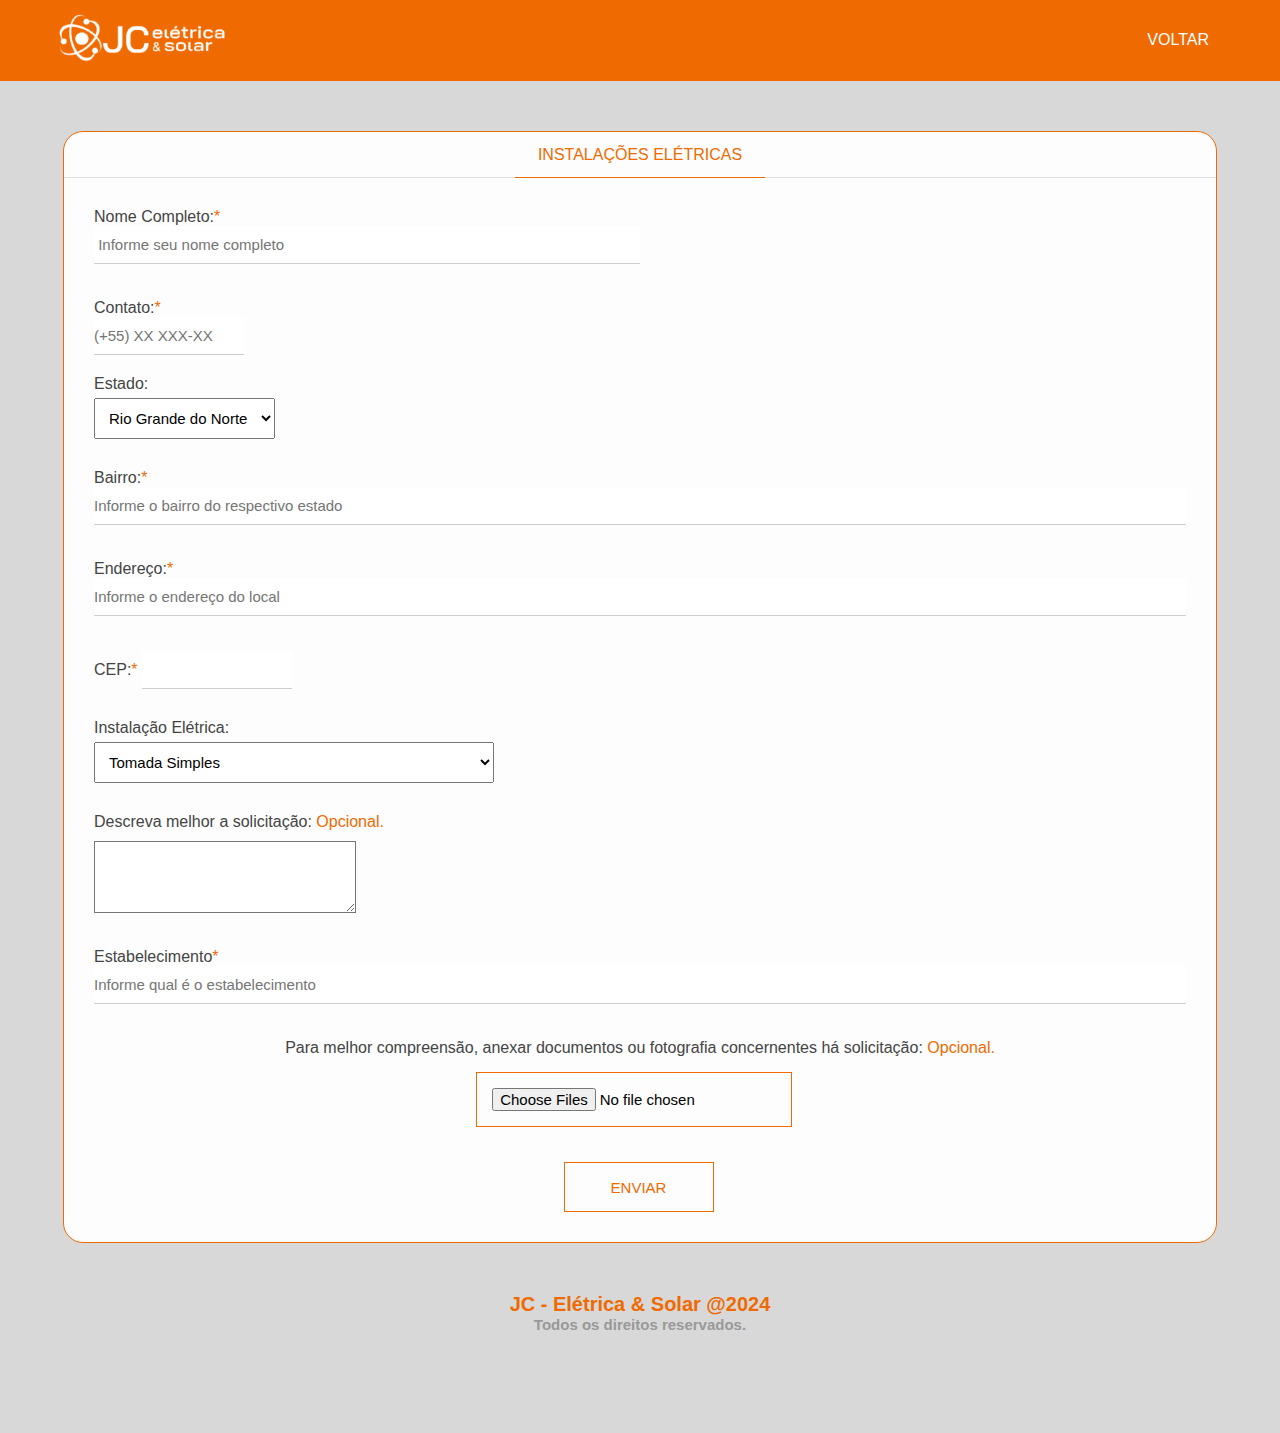
==== forminstalacao.html @ 5bb38b74 "Add files via upload" ====
<!DOCTYPE html>
<html lang="en">
<head>
    <meta charset="UTF-8">
    <meta name="viewport" content="width=device-width, initial-scale=1.0">
    <title>Document</title>
    <link rel="stylesheet" href="stylesform.css">
</head>
<style>
</style>
<body>
    <div class="container">
        <div class="navbar-container">
            <nav>
                <a href="#">
                    <img src="./logo-branca.png" alt="JC Elétrica & Solar" class="logo">
                </a>
            <ul class="navbar-items">
                <li>
                    <a href="./index.html" class="default-btn">Voltar</a>
                </li>
                
            </ul>
            </nav>
           
        </div>

        <form
  action="https://formspree.io/f/myzgypbp"
  method="POST"
>
        <div class="form-container">
            <div class="form-header">
                <p>Instalações Elétricas</p>
            </div>
            <div class="form-body">
            <div class="box-input">
                <label for="nome">Nome Completo:<span class="required-field">*</span></label>
                <input type="text" name="nome" id="name" class="block" placeholder=" Informe seu nome completo" required />
            </div>

            <div>
                <label for="telefone">Contato:<span class="required-field">*</span></label>
                <input type="number" name="telefone" id="contato" class="block" placeholder="(+55) XX XXX-XX">
            </div>

            <div>
                <label for="estado">Estado:</label>
                <select name="estado" required>
                    <option value="RN">Rio Grande do Norte</option>
                    <option value="PB">Paraiba</option>
                    <option value="PE">Pernambuco</option>
                    <option value="AL">Alagoas</option>
                    <option value="SE">Sergipe</option>
                    <option value="BA">Bahia</option>
                    <option value="PI">Piauí</option>
                    <option value="CE">Ceará</option>
                    <option value="MA">Maranhão</option>
                </select>
            </div>
 
            <div class="box-input">
                <label for="bairro">Bairro:<span class="required-field">*</span></label>
                <input type="text" name="bairro" id="price" class="block" placeholder="Informe o bairro do respectivo estado" required />
            </div>

            <div class="box-input">
                <label for="endereco">Endereço:<span class="required-field">*</span></label>
                <input type="text" name="endereco" id="price" class="block" placeholder="Informe o endereço do local" required />
            </div>

            <div>
                <label for="cep">CEP:<span class="required-field">*</span></label>
                <input type="number" name="cep" id="cep">
            </div>


           
            
            <div class="box-input" id="opcoes-mobile">
                <label for="model">Instalação Elétrica<span class="required-field">*</span></label>
                <input type="text" list="instalacao-eletrica" name="instalacao-eletrica" id="model" class="block" placeholder="Informe qual instalação elétrica deseja"/>
                <datalist id="instalacao-eletrica">
                    <option value="Tomada Simples"></option>
                    <option value="Tomada Dupla"></option>
                    <option value="Tomada 20A"></option>
                    <option value="Interruptor Simples"></option>
                    <option value="Interruptor Duplo"></option>
                    <option value="Dimmer"></option>
                    <option value="Lustre Com Dimmer"></option>
                    <option value="Luminária De Embutir"></option>
                    <option value="Luminária De Sobrepor"></option>
                    <option value="Lustre"></option>
                    <option value="Chuveiro Elétrico"></option>
                    <option value="Campainha">Campainha</option>
                    <option value="Sensor De Presença">Sensor De Presença</option>
                    <option value="Quadro De Distribuição Trifásico">Quadro De Distribuição Trifásico</option>
                    <option value="Sensor De Presença Com Fotocélula">Sensor De Presença Com Fotocélula</option>
                    <option value="Ventilador De Teto">Ventilador De Teto</option>
                    <option value="Ventilador De Parede">Ventilador De Parede</option>
                    <option value="Câmeras">Câmeras</option>
                    <option value="Cerca Elétrica">Cerca Elétrica</option>
                    <option value="Interfone Residencial">Interfone Residencial</option>
                    <option value="Barramento Terra">Barramento Terra</option>
                    <option value="Barramento De Cobre">Barramento De Cobre</option>
                    <option value="Sistema De Iluminação LED">Sistema De Iluminação LED</option>
                    <option value="Tomada De Telefone">Tomada De Telefone</option>
                    <option value="Tomada De Internet">Tomada De Internet</option>
                    <option value="Sistema De Segurança">Sistema De Segurança</option>
                    <option value="Ar Condicionado">Ar Condicionado</option>
                    <option value="Ventilador De Teto">Ventilador De Teto</option>
                    <option value="Interfones">Interfones</option>
                    <option value="Bomba D'água">Bomba D'água</option>
                    <option value="Aquecedor De Água Elétrico">Aquecedor De Água Elétrico</option>
                    <option value="Tomada USB">Tomada USB</option>
                    <option value="Barramento Blindado">Barramento Blindado</option>
                    <option value="Sistema De Aterramento">Sistema De Aterramento</option>
                    <option value="Nobreak">Nobreak</option>
                    <option value="Pontos De Recarga Para Veículos Elétricos">Pontos De Recarga Para Veículos Elétricos</option>
                    <option value="Iluminação De Emergência">Iluminação De Emergência</option>
                    <option value="Sistema De Proteção Contra Descargas Atmosféricas">Sistema De Proteção Contra Descargas Atmosféricas</option>
                    <option value="Outro">Outro</option>
                </datalist>
            </div>

                
                <div class="opcoes-desktop">
                <label for="opcao-instalacao">Instalação Elétrica:</label>
                <select name="opcao-instalacao" required>
                    <option value="Tomada Simples">Tomada Simples</option>
                    <option value="Tomada Dupla">Tomada Dupla</option>
                    <option value="Tomada 20A">Tomada 20A</option>
                    <option value="Interruptor Simples">Interruptor Simples</option>
                    <option value="Interruptor Duplo">Interruptor Duplo</option>
                    <option value="Dimmer">Dimmer</option>
                    <option value="Lustre Com Dimmer">Lustre Com Dimmer</option>
                    <option value="Luminária De Embutir">Luminária De Embutir</option>
                    <option value="Luminária De Sobrepor">Luminária De Sobrepor</option>
                    <option value="Lustre">Lustre</option>
                    <option value="Chuveiro Elétrico">Chuveiro Elétrico</option>
                    <option value="Campainha">Campainha</option>
                    <option value="Sensor De Presença">Sensor De Presença</option>
                    <option value="Quadro De Distribuição Trifásico">Quadro De Distribuição Trifásico</option>
                    <option value="Sensor De Presença Com Fotocélula">Sensor De Presença Com Fotocélula</option>
                    <option value="Ventilador De Teto">Ventilador De Teto</option>
                    <option value="Ventilador De Parede">Ventilador De Parede</option>
                    <option value="Câmeras">Câmeras</option>
                    <option value="Cerca Elétrica">Cerca Elétrica</option>
                    <option value="Interfone Residencial">Interfone Residencial</option>
                    <option value="Barramento Terra">Barramento Terra</option>
                    <option value="Barramento De Cobre">Barramento De Cobre</option>
                    <option value="Sistema De Iluminação LED">Sistema De Iluminação LED</option>
                    <option value="Tomada De Telefone">Tomada De Telefone</option>
                    <option value="Tomada De Internet">Tomada De Internet</option>
                    <option value="Sistema De Segurança">Sistema De Segurança</option>
                    <option value="Ar Condicionado">Ar Condicionado</option>
                    <option value="Ventilador De Teto">Ventilador De Teto</option>
                    <option value="Interfones">Interfones</option>
                    <option value="Bomba D'água">Bomba D'água</option>
                    <option value="Aquecedor De Água Elétrico">Aquecedor De Água Elétrico</option>
                    <option value="Tomada USB">Tomada USB</option>
                    <option value="Barramento Blindado">Barramento Blindado</option>
                    <option value="Sistema De Aterramento">Sistema De Aterramento</option>
                    <option value="Nobreak">Nobreak</option>
                    <option value="Pontos De Recarga Para Veículos Elétricos">Pontos De Recarga Para Veículos Elétricos</option>
                    <option value="Iluminação De Emergência">Iluminação De Emergência</option>
                    <option value="Sistema De Proteção Contra Descargas Atmosféricas">Sistema De Proteção Contra Descargas Atmosféricas</option>
                    <option value="Outro">Outro</option>
                </select>
            </div>

            <div class="box-input">
                <label for="descricao" id="comment">Descreva melhor a solicitação:<span class="required-field"> Opcional. </span></label>
                <textarea name="descricao" class="block"></textarea>
                </div>

            <div class="box-input">
                <label for="model">Estabelecimento<span class="required-field">*</span></label>
                <input type="text" list="estabelecimento" name="estabelecimento" id="model" class="block" placeholder="Informe qual é o estabelecimento"/>
                <datalist id="estabelecimento">
                    <option value="Residência"></option>
                    <option value="Comércio"></option>
                    <option value="Escola"></option>
                    <option value="Instituição"></option>
                </datalist>
            </div>
    
            <div class="box-input">
                <p>Para melhor compreensão, anexar documentos ou fotografia concernentes há solicitação: <span class="required-field">Opcional. </span></p>
                <input type="file"  multiple accept="image/png, image/jpg" id="images" name="documentos"/>
            </div>
            <div>
            <input type="submit" value="enviar" class="btn-submit"/>
            </div>
        </div>
    </div>

    <input type="hidden" name="_subject" value="Instalação Elétrica!">
    <input type="text" name="_honey" style="display: none">
    <input type="hidden" name="_captcha" value="false">
</form>

    <footer>
        <h2>JC - Elétrica & Solar @2024</h2>
        <p>Todos os direitos reservados.</p>
    </footer>
</body>
</html>
---- stylesform.css ----
/* reset */
*{
    padding: 0;
    margin: 0;
    font-family: Arial, Helvetica, sans-serif;}

body{background-color: #D8D8D8;}

h1,h2,h3,h4,h5{color: #333;}
p,label{color: #444;}
input{
    border: none;
    border-bottom: 1px solid #ccc;
    padding: 10px 0;
    font-size: 15px;
}

#opcoes-mobile{display: none;}


input[type="text"],
input[type="number"],
input[type="date"],
input[type="textarea"]{
    width: 100%;
    outline: none;
    color: #ef6a01;
}

input[type="file"]{margin-left: 35%; padding: 15px; border: 1px solid #ef6a01;}

input[type="number"]::-webkit-outer-spin-button,
input[type="number"]::-webkit-inner-spin-button {-webkit-appearance: none; margin: 0;}
input:hover{border-bottom: 1px solid #ef6a01;}

input[type="radio"]{margin-left: 45%;}
#auto{margin: 10px;}

textarea{
    padding: 10px 5px;
    background-color: #fff;
    color:#555;
}


.navbar-container{
    height: 80px;
    padding: 0 2rem;
    background-color: #fff;
    border-bottom: 1px solid #ef6a01;
    background-color: #ef6a01;
}
    
.nav{position: relative;}


/* form container */
.form-container{
    border: 1px solid #ef6a01;
    border-radius: 20px;
    background-color: #fdfdfd;
    width: 90%;
    margin: 0 auto;
    position: relative;
    margin-top: 50px;
}



/* form header */
.form-header{
    border-bottom: 1px solid #dfdfdf;
    height: 45px;
}
.form-header p {
    color: #ef6a01;
    border-bottom: 1px solid #ef6a01;
    width: 250px;
    text-align: center;
    margin: 0 auto;
    text-transform: uppercase;
    line-height: 45px;
}

/* form body */
.form-body{
    padding: 30px;
}
.form-tittle{
    margin-bottom: 20px;
    text-align: center;
}
.form-body p{
    text-align: center;
    margin-bottom: 20px;
}

.required-field{
    color: #ef6a01;
}

.box-input{
    margin-bottom: 35px;
}

.block{
    display: block;
}

.optional-box{
    display: inline-block;
    margin-right: 0 30px 30px 0;
    margin-bottom: 5px;
}
.optional-list li{
    list-style: none;
}

.box-input p{
    margin-top: 15px;
    margin-bottom: 15px;
}

.btn-submit{
    background-color: transparent;
    color: #ef6a01;
    border: 1px solid #ef6a01;
    width: 150px;
    height: 50px;
    cursor: pointer;
    text-transform: uppercase;
    margin-left: 43%;
    transition: 0.9s;
}
.btn-submit:hover{
    background-color: #ef6a01;
    color: #fff;
    border-color: 1px solid #333;
}

.nav{position: relative;}

.logo{height: auto; width: 180px; margin-top: 12px; margin-left: 20px;}

.navbar-items{
    display: flex;
    position: absolute;
    right: 0;
    height: 80px;
    line-height: 80px;
    margin: 0;
    display: inline-block;
}
.navbar-items li{
    display: inline-block;
    text-transform: uppercase;
    margin-left: 100px;
}

.navbar-items a{
    color: #fff;
    text-decoration: none;
    transition: 0.3s;
}

.navbar-items a:hover{
    color: #ef6a01;}

.navbar-items .default-btn{
    padding: 15px 20px;
    border: 1px solid #ef6a01;
    border-radius: 5px;
    margin-right: 50px;
    color: white;
}

.navbar-items .default-btn:hover{
    background-color: #fff;
    color: #ef6a01;
}


#name{
    color: #ef6a01;
    width: 50%;
}
select{
    font-size: 15px;
    margin-top: 5px;
    padding: 10px;
    display: flex;
    margin-bottom: 30px;
}

#contato{
    width: 150px;
    margin-bottom: 20px;
}

#cep{
    width: 150px;
    margin-bottom: 30px;
}
#qtd-materiais{
    width: 100px;
    margin-bottom: 20px;
}

option{color: #ef6a01; background-color: #D8D8D8;}
#comment{
    margin-top: 20px;
}

.box-input a{text-decoration: none; color: #ef6a01;}
textarea{width: 250px; height: 50px; margin-top: 10px;}


footer{
    text-align: center;
    font-weight: bold;
    margin: 0px 0 100px;
}
footer h2{margin-top: 50px; font-size: 20px; color: #ef6a01;}
footer p{font-size: 15px; color: #999;}

.opcao-instalacao{color: #ef6a01;}
.opcao-manutencao{color: #00205b;}





@media (max-width:576px){
    
    #name{width: 70%;}

    input[type="file"]{margin-left: -10%; border: none;}



        .navbar-container{
        height: 70px;}

        .navbar-items{
        line-height: 70px;}
    
        .navbar-items .default-btn{
            padding: 10px 10px;
            margin-right: 20px;
            font-size: 13px;
        }

        .logo{width: 120px; margin-top: 18px; margin-left: -15px;}

        .btn-submit{margin-left: 20%;}

        
    
}

@media screen and (max-width:580px){
    .opcoes-desktop{display: none;}
    #opcoes-mobile{display: block;}
}
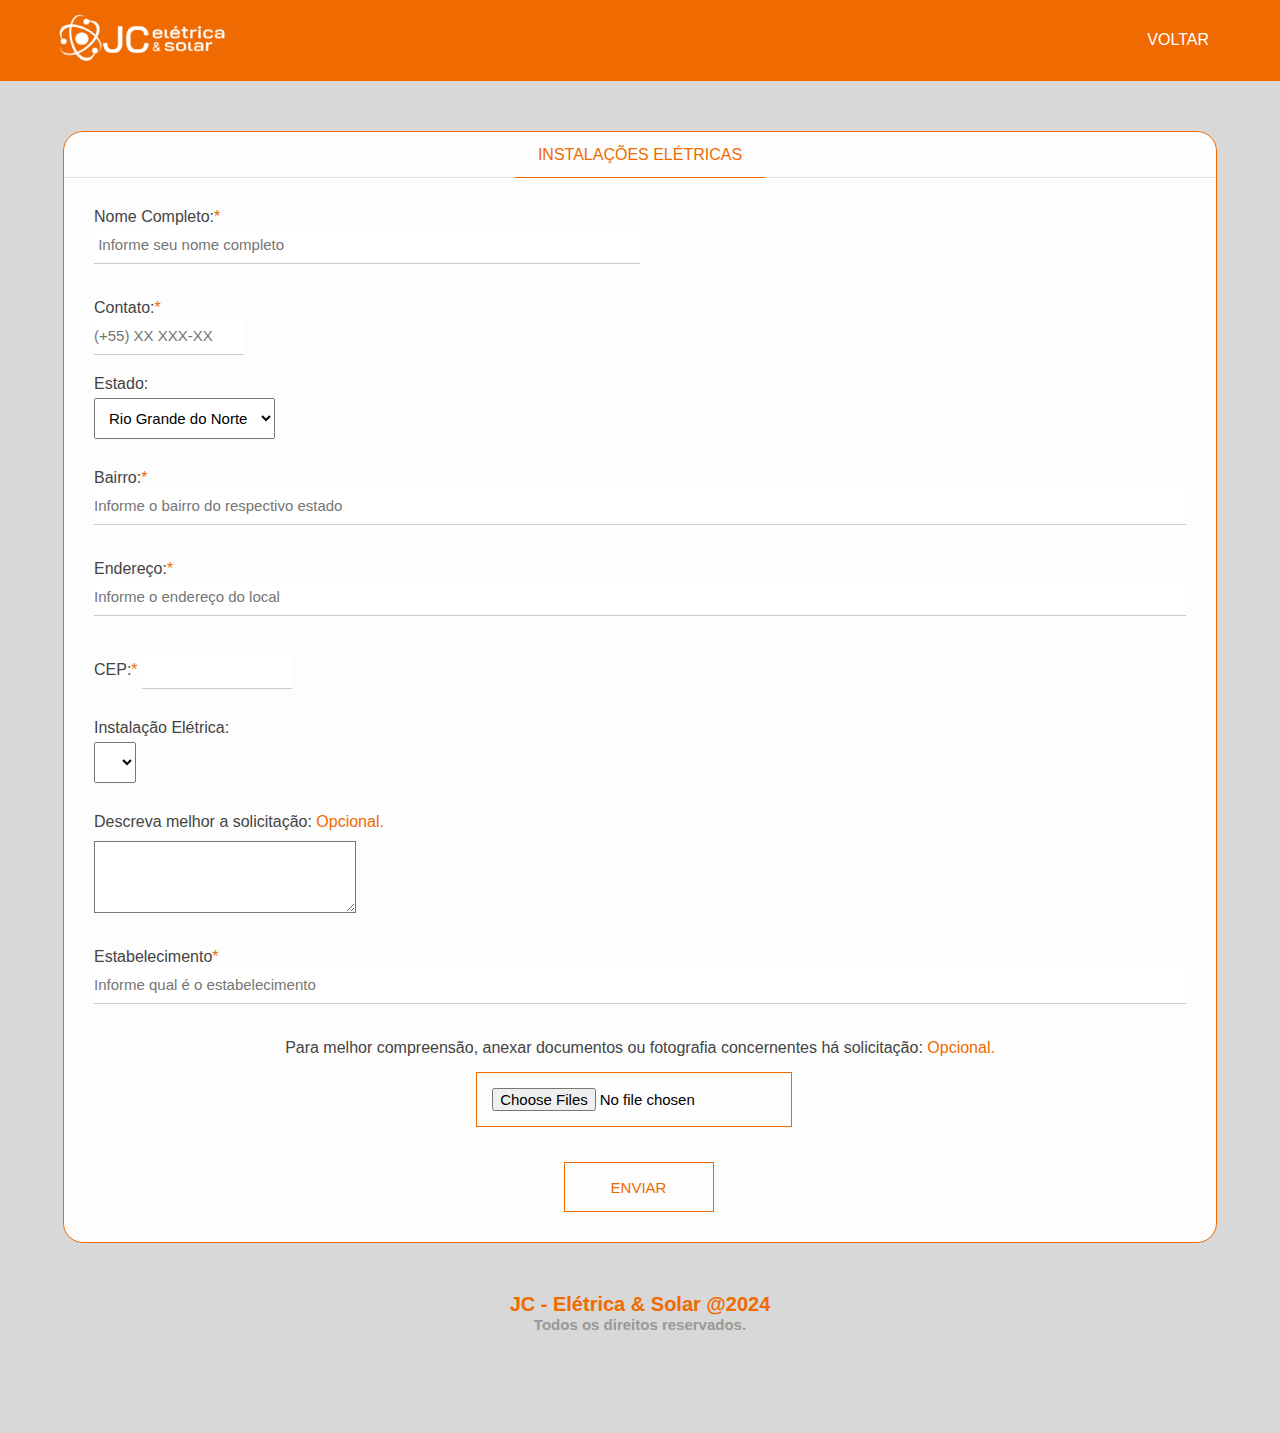
==== commit 20e516c7: "Add files via upload" ====
--- a/forminstalacao.html
+++ b/forminstalacao.html
@@ -92,34 +92,34 @@
                     <option value="Luminária De Sobrepor"></option>
                     <option value="Lustre"></option>
                     <option value="Chuveiro Elétrico"></option>
-                    <option value="Campainha">Campainha</option>
-                    <option value="Sensor De Presença">Sensor De Presença</option>
-                    <option value="Quadro De Distribuição Trifásico">Quadro De Distribuição Trifásico</option>
-                    <option value="Sensor De Presença Com Fotocélula">Sensor De Presença Com Fotocélula</option>
-                    <option value="Ventilador De Teto">Ventilador De Teto</option>
-                    <option value="Ventilador De Parede">Ventilador De Parede</option>
-                    <option value="Câmeras">Câmeras</option>
-                    <option value="Cerca Elétrica">Cerca Elétrica</option>
-                    <option value="Interfone Residencial">Interfone Residencial</option>
-                    <option value="Barramento Terra">Barramento Terra</option>
-                    <option value="Barramento De Cobre">Barramento De Cobre</option>
-                    <option value="Sistema De Iluminação LED">Sistema De Iluminação LED</option>
-                    <option value="Tomada De Telefone">Tomada De Telefone</option>
-                    <option value="Tomada De Internet">Tomada De Internet</option>
-                    <option value="Sistema De Segurança">Sistema De Segurança</option>
-                    <option value="Ar Condicionado">Ar Condicionado</option>
-                    <option value="Ventilador De Teto">Ventilador De Teto</option>
-                    <option value="Interfones">Interfones</option>
-                    <option value="Bomba D'água">Bomba D'água</option>
-                    <option value="Aquecedor De Água Elétrico">Aquecedor De Água Elétrico</option>
-                    <option value="Tomada USB">Tomada USB</option>
-                    <option value="Barramento Blindado">Barramento Blindado</option>
-                    <option value="Sistema De Aterramento">Sistema De Aterramento</option>
-                    <option value="Nobreak">Nobreak</option>
-                    <option value="Pontos De Recarga Para Veículos Elétricos">Pontos De Recarga Para Veículos Elétricos</option>
-                    <option value="Iluminação De Emergência">Iluminação De Emergência</option>
-                    <option value="Sistema De Proteção Contra Descargas Atmosféricas">Sistema De Proteção Contra Descargas Atmosféricas</option>
-                    <option value="Outro">Outro</option>
+                    <option value="Campainha"></option>
+                    <option value="Sensor De Presença"></option>
+                    <option value="Quadro De Distribuição Trifásico"></option>
+                    <option value="Sensor De Presença Com Fotocélula"></option>
+                    <option value="Ventilador De Teto"></option>
+                    <option value="Ventilador De Parede"></option>
+                    <option value="Câmeras"></option>
+                    <option value="Cerca Elétrica"></option>
+                    <option value="Interfone Residencial"></option>
+                    <option value="Barramento Terra"></option>
+                    <option value="Barramento De Cobre"></option>
+                    <option value="Sistema De Iluminação LED"></option>
+                    <option value="Tomada De Telefone"></option>
+                    <option value="Tomada De Internet"></option>
+                    <option value="Sistema De Segurança"></option>
+                    <option value="Ar Condicionado"></option>
+                    <option value="Ventilador De Teto"></option>
+                    <option value="Interfones"></option>
+                    <option value="Bomba D'água"></option>
+                    <option value="Aquecedor De Água Elétrico"></option>
+                    <option value="Tomada USB"></option>
+                    <option value="Barramento Blindado"></option>
+                    <option value="Sistema De Aterramento"></option>
+                    <option value="Nobreak"></option>
+                    <option value="Pontos De Recarga Para Veículos Elétricos"></option>
+                    <option value="Iluminação De Emergência"></option>
+                    <option value="Sistema De Proteção Contra Descargas Atmosféricas"></option>
+                    <option value="Outro"></option>
                 </datalist>
             </div>
 
@@ -127,45 +127,45 @@
                 <div class="opcoes-desktop">
                 <label for="opcao-instalacao">Instalação Elétrica:</label>
                 <select name="opcao-instalacao" required>
-                    <option value="Tomada Simples">Tomada Simples</option>
-                    <option value="Tomada Dupla">Tomada Dupla</option>
-                    <option value="Tomada 20A">Tomada 20A</option>
-                    <option value="Interruptor Simples">Interruptor Simples</option>
-                    <option value="Interruptor Duplo">Interruptor Duplo</option>
-                    <option value="Dimmer">Dimmer</option>
-                    <option value="Lustre Com Dimmer">Lustre Com Dimmer</option>
-                    <option value="Luminária De Embutir">Luminária De Embutir</option>
-                    <option value="Luminária De Sobrepor">Luminária De Sobrepor</option>
-                    <option value="Lustre">Lustre</option>
-                    <option value="Chuveiro Elétrico">Chuveiro Elétrico</option>
-                    <option value="Campainha">Campainha</option>
-                    <option value="Sensor De Presença">Sensor De Presença</option>
-                    <option value="Quadro De Distribuição Trifásico">Quadro De Distribuição Trifásico</option>
-                    <option value="Sensor De Presença Com Fotocélula">Sensor De Presença Com Fotocélula</option>
-                    <option value="Ventilador De Teto">Ventilador De Teto</option>
-                    <option value="Ventilador De Parede">Ventilador De Parede</option>
-                    <option value="Câmeras">Câmeras</option>
-                    <option value="Cerca Elétrica">Cerca Elétrica</option>
-                    <option value="Interfone Residencial">Interfone Residencial</option>
-                    <option value="Barramento Terra">Barramento Terra</option>
-                    <option value="Barramento De Cobre">Barramento De Cobre</option>
-                    <option value="Sistema De Iluminação LED">Sistema De Iluminação LED</option>
-                    <option value="Tomada De Telefone">Tomada De Telefone</option>
-                    <option value="Tomada De Internet">Tomada De Internet</option>
-                    <option value="Sistema De Segurança">Sistema De Segurança</option>
-                    <option value="Ar Condicionado">Ar Condicionado</option>
-                    <option value="Ventilador De Teto">Ventilador De Teto</option>
-                    <option value="Interfones">Interfones</option>
-                    <option value="Bomba D'água">Bomba D'água</option>
-                    <option value="Aquecedor De Água Elétrico">Aquecedor De Água Elétrico</option>
-                    <option value="Tomada USB">Tomada USB</option>
-                    <option value="Barramento Blindado">Barramento Blindado</option>
-                    <option value="Sistema De Aterramento">Sistema De Aterramento</option>
-                    <option value="Nobreak">Nobreak</option>
-                    <option value="Pontos De Recarga Para Veículos Elétricos">Pontos De Recarga Para Veículos Elétricos</option>
-                    <option value="Iluminação De Emergência">Iluminação De Emergência</option>
-                    <option value="Sistema De Proteção Contra Descargas Atmosféricas">Sistema De Proteção Contra Descargas Atmosféricas</option>
-                    <option value="Outro">Outro</option>
+                    <option value="Tomada Simples"></option>
+                    <option value="Tomada Dupla"></option>
+                    <option value="Tomada 20A"></option>
+                    <option value="Interruptor Simples"></option>
+                    <option value="Interruptor Duplo"></option>
+                    <option value="Dimmer"></option>
+                    <option value="Lustre Com Dimmer"></option>
+                    <option value="Luminária De Embutir"></option>
+                    <option value="Luminária De Sobrepor"></option>
+                    <option value="Lustre"></option>
+                    <option value="Chuveiro Elétrico"></option>
+                    <option value="Campainha"></option>
+                    <option value="Sensor De Presença"></option>
+                    <option value="Quadro De Distribuição Trifásico"></option>
+                    <option value="Sensor De Presença Com Fotocélula"></option>
+                    <option value="Ventilador De Teto"></option>
+                    <option value="Ventilador De Parede"></option>
+                    <option value="Câmeras"></option>
+                    <option value="Cerca Elétrica"></option>
+                    <option value="Interfone Residencial"></option>
+                    <option value="Barramento Terra"></option>
+                    <option value="Barramento De Cobre"></option>
+                    <option value="Sistema De Iluminação LED"></option>
+                    <option value="Tomada De Telefone"></option>
+                    <option value="Tomada De Internet"></option>
+                    <option value="Sistema De Segurança"></option>
+                    <option value="Ar Condicionado"></option>
+                    <option value="Ventilador De Teto"></option>
+                    <option value="Interfones"></option>
+                    <option value="Bomba D'água"></option>
+                    <option value="Aquecedor De Água Elétrico"></option>
+                    <option value="Tomada USB"></option>
+                    <option value="Barramento Blindado"></option>
+                    <option value="Sistema De Aterramento"></option>
+                    <option value="Nobreak"></option>
+                    <option value="Pontos De Recarga Para Veículos Elétricos"></option>
+                    <option value="Iluminação De Emergência"></option>
+                    <option value="Sistema De Proteção Contra Descargas Atmosféricas"></option>
+                    <option value="Outro"></option>
                 </select>
             </div>
 
